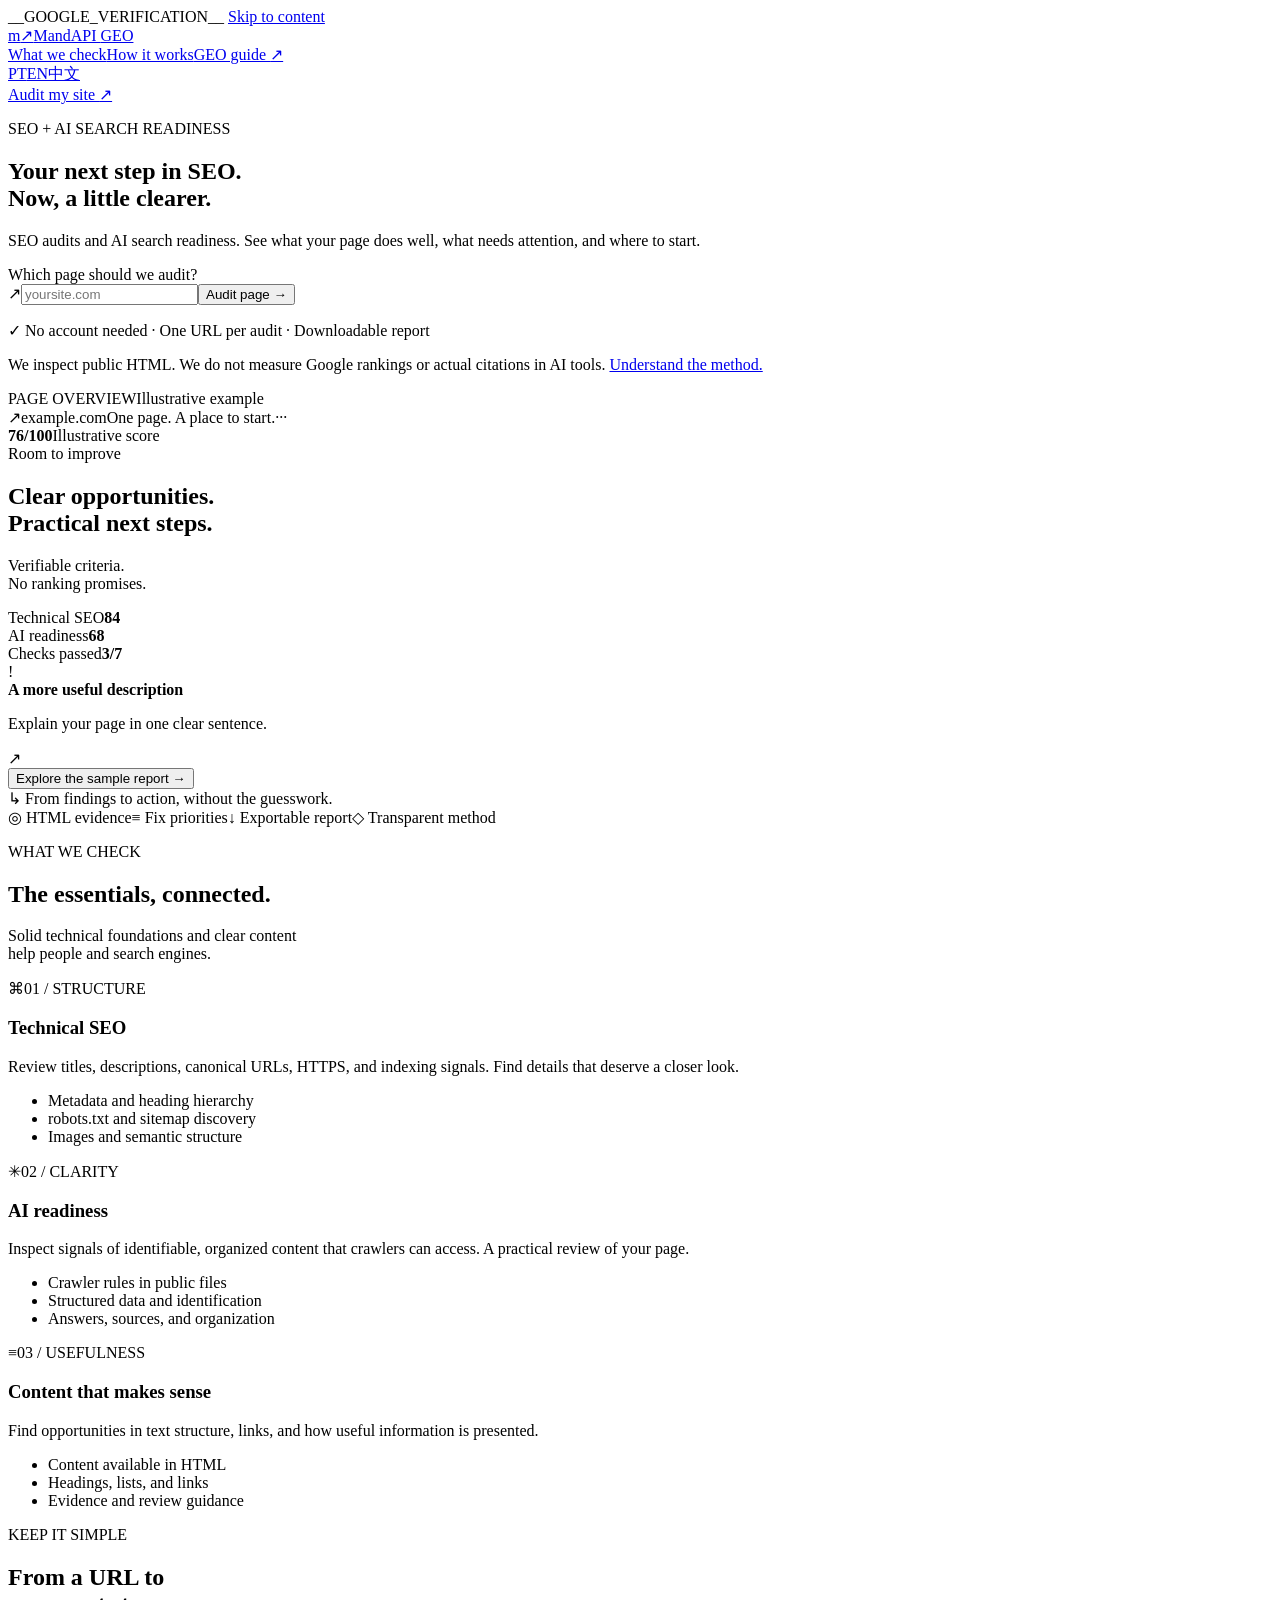
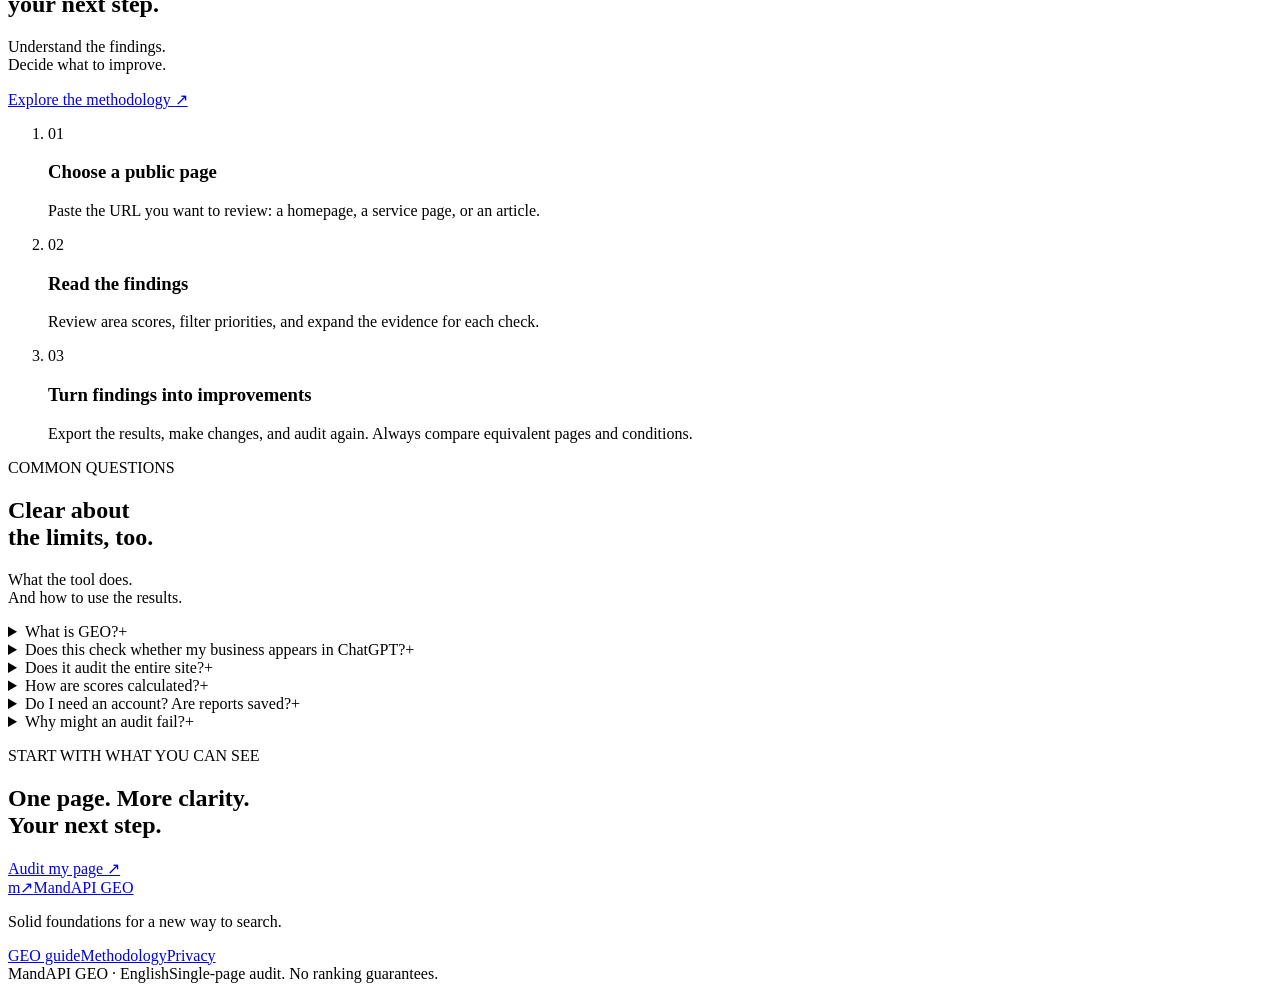
==== web/en/index.html @ e289f3f3 "feat: professional multilingual GEO audit with safe scanning and honest reporting" ====
<!DOCTYPE html>

<html lang="en">
<head>
<meta charset="utf-8"/>
<meta content="width=device-width, initial-scale=1" name="viewport"/>
<title>MandAPI GEO — SEO audit and AI search readiness</title>
<meta content="Audit a page’s technical SEO, content, and AI search readiness. Get evidence, priorities, and an exportable report without an account." name="description"/>
<meta content="__INDEX_ROBOTS__" name="robots"/>
  __GOOGLE_VERIFICATION__
  <link href="__SITE_URL__/en" rel="canonical"/>
<meta content="website" property="og:type"/>
<meta content="en_US" property="og:locale"/>
<meta content="MandAPI GEO" property="og:site_name"/>
<meta content="Clarity for your next step in SEO." property="og:title"/>
<meta content="SEO audits and AI search readiness. One page, clear evidence, and practical next steps." property="og:description"/>
<meta content="__SITE_URL__/en" property="og:url"/>
<meta content="__SITE_URL__/assets/og-image.en.png" property="og:image"/>
<meta content="summary_large_image" name="twitter:card"/>
<meta content="#f8faf7" name="theme-color"/>
<link href="/assets/favicon.svg" rel="icon" type="image/svg+xml"/>
<link href="/assets/styles.css" rel="stylesheet"/>
<script defer="" src="/assets/app.en.js"></script>
<script type="application/ld+json">{"@context": "https://schema.org", "@type": "WebApplication", "name": "MandAPI GEO", "url": "__SITE_URL__/en", "applicationCategory": "BusinessApplication", "operatingSystem": "Web", "inLanguage": "en", "description": "Audit a page’s technical SEO, content, and AI search readiness. Get evidence, priorities, and an exportable report without an account.", "featureList": ["Single-page HTML audit", "Checks with evidence", "JSON and Markdown reports"]}</script>
<meta content="1200" property="og:image:width"/><meta content="630" property="og:image:height"/><link href="__SITE_URL__/" hreflang="pt-BR" rel="alternate"/><link href="__SITE_URL__/en" hreflang="en" rel="alternate"/><link href="__SITE_URL__/zh" hreflang="zh-CN" rel="alternate"/><link href="__SITE_URL__/" hreflang="x-default" rel="alternate"/></head>
<body>
<a class="skip-link" href="#main">Skip to content</a>
<header class="site-header">
<div class="container header-inner">
<a aria-label="MandAPI GEO, home" class="brand" href="/en"><span aria-hidden="true" class="brand-mark">m<span>↗</span></span><span>MandAPI <span class="brand-geo">GEO</span></span></a>
<nav aria-label="Main navigation" class="main-nav"><a href="#recursos">What we check</a><a href="#como-funciona">How it works</a><a href="/en/guia-geo">GEO guide <span aria-hidden="true">↗</span></a></nav>
<nav aria-label="Choose language" class="language-switch"><a href="/" hreflang="pt-BR" lang="pt-BR">PT</a><a aria-current="page" href="/en" hreflang="en" lang="en">EN</a><a href="/zh" hreflang="zh-CN" lang="zh-CN">中文</a></nav><a class="button button-small button-outline header-cta" href="#url">Audit my site <span aria-hidden="true">↗</span></a>
</div>
</header>
<main id="main">
<section aria-labelledby="hero-title" class="hero container">
<div class="hero-copy">
<p class="eyebrow"><span aria-hidden="true" class="status-dot"></span> SEO + AI SEARCH READINESS</p>
<h1 id="hero-title">Your next step in SEO.<br/><span class="accent-text">Now, a little clearer.</span></h1>
<p class="hero-description">SEO audits and AI search readiness. See what your page does well, what needs attention, and where to start.</p>
<form class="scan-form" id="scan-form" novalidate="">
<label for="url">Which page should we audit?</label>
<div class="input-action"><span aria-hidden="true" class="input-icon">↗</span><input aria-describedby="url-help url-error" autocomplete="url" id="url" inputmode="url" maxlength="2048" name="url" placeholder="yoursite.com" required="" spellcheck="false" type="text"/><button class="button button-primary" id="submit" type="submit">Audit page <span aria-hidden="true">→</span></button></div>
<p class="field-error" hidden="" id="url-error" role="alert"></p>
<p class="form-note" id="url-help"><span aria-hidden="true">✓</span> No account needed <span class="note-separator">·</span> One URL per audit <span class="note-separator">·</span> Downloadable report</p>
</form>
<noscript><p class="notice">Enable JavaScript to run an audit. The <a href="/en/guia-geo">GEO guide</a> and <a href="/en/metodologia">methodology</a> are available without JavaScript.</p></noscript>
<p class="hero-footnote">We inspect public HTML. We do not measure Google rankings or actual citations in AI tools. <a href="/en/metodologia">Understand the method.</a></p>
</div>
<div aria-label="Illustrative report preview with fictional scores" class="hero-visual">
<div aria-hidden="true" class="visual-grid"></div>
<div class="preview-card">
<div class="preview-top"><span class="tiny-label">PAGE OVERVIEW</span><span class="demo-pill">Illustrative example</span></div>
<div class="preview-domain"><span aria-hidden="true" class="site-icon">↗</span><span>example.com<span class="preview-caption">One page. A place to start.</span></span><span aria-hidden="true" class="preview-menu">···</span></div>
<div class="preview-score"><div class="score-ring" style="--score:76"><div><strong>76<span>/100</span></strong><span>Illustrative score</span></div></div><div class="preview-score-copy"><span class="tag tag-green">Room to improve</span><h2>Clear opportunities.<br/>Practical next steps.</h2><p>Verifiable criteria.<br/>No ranking promises.</p></div></div>
<div class="preview-bars"><div><span>Technical SEO</span><strong>84</strong><span class="mini-bar"><i style="width:84%"></i></span></div><div><span>AI readiness</span><strong>68</strong><span class="mini-bar"><i style="width:68%"></i></span></div><div><span>Checks passed</span><strong>3/7</strong><span class="mini-bar"><i style="width:43%"></i></span></div></div>
<div class="preview-finding"><span aria-hidden="true" class="finding-icon">!</span><div><strong>A more useful description</strong><p>Explain your page in one clear sentence.</p></div><span aria-hidden="true">↗</span></div>
<button class="preview-link" id="demo-button" type="button">Explore the sample report <span aria-hidden="true">→</span></button>
</div>
<div class="visual-note"><span aria-hidden="true">↳</span> From findings to action, without the guesswork.</div>
</div>
</section>
<div class="container"><div aria-label="Tool principles" class="capability-strip"><span><span aria-hidden="true">◎</span> HTML evidence</span><span><span aria-hidden="true">≡</span> Fix priorities</span><span><span aria-hidden="true">↓</span> Exportable report</span><span><span aria-hidden="true">◇</span> Transparent method</span></div></div>
<section aria-label="Audit progress" class="container scan-feedback" hidden="" id="scan-feedback"><div class="feedback-inner"><span aria-hidden="true" class="spinner" id="spinner"></span><div><p aria-atomic="true" aria-live="polite" id="status" role="status"></p><p class="small muted" id="status-detail"></p></div><button class="button button-small button-outline" hidden="" id="cancel-button" type="button">Cancel</button></div></section>
<section aria-busy="false" aria-labelledby="report-title" class="container report-section" hidden="" id="results">
<div class="demo-banner" hidden="" id="demo-banner"><strong>Demonstration report.</strong> All data below is fictional and illustrates how to read an audit. <a href="#url">Audit my page →</a></div>
<div class="section-heading report-heading"><div><p class="eyebrow">FROM EVIDENCE TO ACTION</p><h2 id="report-title" tabindex="-1">Your full page diagnosis.</h2></div><div class="report-actions"><button class="button button-small button-outline" id="download-json" type="button">↓ JSON</button><button class="button button-small button-outline" id="download-md" type="button">↓ Markdown</button><button class="button button-small button-outline" id="print-report" type="button">Print / PDF</button><button class="button button-small button-dark" id="rescan" type="button">Audit again ↗</button></div></div>
<div class="report-overview"><div class="report-score"><div class="score-ring" id="report-ring"><div><strong id="overall-score">—</strong><span>out of 100 points</span></div></div><div><p class="tiny-label">HEURISTIC SCORE</p><h3 id="report-domain"></h3><p class="muted" id="report-summary"></p></div></div><dl class="report-meta"><div><dt>Requested page</dt><dd id="report-url"></dd></div><div><dt>Final URL</dt><dd id="report-final-url"></dd></div><div><dt>Audited at</dt><dd id="report-date"></dd></div><div><dt>Total time</dt><dd id="report-time"></dd></div></dl></div>
<p class="report-scope" id="report-scope">Scope: one page’s HTML and public supporting files. No JavaScript rendering, full-site crawl, or ranking and citation tracking. The score guides review; it does not guarantee rankings.</p>
<div class="area-grid" id="area-scores"></div>
<div class="report-block-heading"><div><h3>Fix priorities <span class="count-badge" id="issue-total"></span></h3><p class="muted small">Review the evidence before applying each recommendation.</p></div><div class="filters"><label>Area<select id="area-filter"><option value="all">All areas</option><option value="seo">Technical SEO</option><option value="geo">AI readiness</option></select></label><label>Severity<select id="severity-filter"><option value="all">All severities</option><option value="critical">Critical</option><option value="high">High</option><option value="medium">Medium</option><option value="low">Low</option></select></label></div></div>
<p aria-live="polite" class="small muted" id="filter-count"></p><div class="issue-list" id="issues"></div>
<div class="report-block-heading"><div><h3>All checks <span class="count-badge" id="check-total"></span></h3><p class="muted small">Expand a check to inspect its value and guidance. The area filter applies here too.</p></div></div>
<div class="check-list" id="checks"></div>
<p class="report-engine small muted">Analysis engine: <span id="engine"></span> · <a href="/en/metodologia">How to interpret these scores</a></p>
</section>
<section aria-labelledby="resources-title" class="section container" id="recursos"><div class="section-heading"><div><p class="eyebrow">WHAT WE CHECK</p><h2 id="resources-title">The essentials, connected.</h2></div><p>Solid technical foundations and clear content<br class="desktop-break"/> help people and search engines.</p></div><div class="feature-grid"><article class="feature-card"><span aria-hidden="true" class="feature-icon">⌘</span><span class="feature-number">01 / STRUCTURE</span><h3>Technical SEO</h3><p>Review titles, descriptions, canonical URLs, HTTPS, and indexing signals. Find details that deserve a closer look.</p><ul class="clean-list"><li>Metadata and heading hierarchy</li><li>robots.txt and sitemap discovery</li><li>Images and semantic structure</li></ul></article><article class="feature-card"><span aria-hidden="true" class="feature-icon">✳</span><span class="feature-number">02 / CLARITY</span><h3>AI readiness</h3><p>Inspect signals of identifiable, organized content that crawlers can access. A practical review of your page.</p><ul class="clean-list"><li>Crawler rules in public files</li><li>Structured data and identification</li><li>Answers, sources, and organization</li></ul></article><article class="feature-card"><span aria-hidden="true" class="feature-icon">≡</span><span class="feature-number">03 / USEFULNESS</span><h3>Content that makes sense</h3><p>Find opportunities in text structure, links, and how useful information is presented.</p><ul class="clean-list"><li>Content available in HTML</li><li>Headings, lists, and links</li><li>Evidence and review guidance</li></ul></article></div></section>
<section aria-labelledby="how-title" class="how-section" id="como-funciona"><div class="container how-layout"><div><p class="eyebrow">KEEP IT SIMPLE</p><h2 id="how-title">From a URL to<br/>your next step.</h2><p class="muted">Understand the findings.<br/>Decide what to improve.</p><a class="text-link" href="/en/metodologia">Explore the methodology <span aria-hidden="true">↗</span></a></div><ol class="steps"><li><span class="step-number">01</span><div><h3>Choose a public page</h3><p>Paste the URL you want to review: a homepage, a service page, or an article.</p></div></li><li><span class="step-number">02</span><div><h3>Read the findings</h3><p>Review area scores, filter priorities, and expand the evidence for each check.</p></div></li><li><span class="step-number">03</span><div><h3>Turn findings into improvements</h3><p>Export the results, make changes, and audit again. Always compare equivalent pages and conditions.</p></div></li></ol></div></section>
<section aria-labelledby="faq-title" class="section container faq-layout" id="perguntas"><div><p class="eyebrow">COMMON QUESTIONS</p><h2 id="faq-title">Clear about<br/>the limits, too.</h2><p class="muted">What the tool does.<br/>And how to use the results.</p></div><div class="faq-list"><details><summary>What is GEO?<span aria-hidden="true">+</span></summary><p>GEO, or Generative Engine Optimization, describes practices that make content more accessible and understandable in AI search experiences. This audit focuses on technical and editorial signals in HTML, based on SEO fundamentals. <a href="/en/guia-geo">Read the practical guide.</a></p></details><details><summary>Does this check whether my business appears in ChatGPT?<span aria-hidden="true">+</span></summary><p>No. The tool does not query ChatGPT, Gemini, or other assistants, or track Google rankings. It evaluates page readiness signals. A good score does not guarantee indexing, rankings, or citations.</p></details><details><summary>Does it audit the entire site?<span aria-hidden="true">+</span></summary><p>Each audit considers the HTML returned by one URL and public supporting files such as robots.txt and a sitemap. It does not crawl all pages or run JavaScript. Content loaded only in the browser may not be detected.</p></details><details><summary>How are scores calculated?<span aria-hidden="true">+</span></summary><p>Scores are heuristic: weighted checks create an area summary. Results help prioritize review but do not replace human audits, traffic data, or performance tests. Inspect the evidence, not just the number. <a href="/en/metodologia">Understand the criteria.</a></p></details><details><summary>Do I need an account? Are reports saved?<span aria-hidden="true">+</span></summary><p>No account is needed. The application does not keep a persistent report history. Download JSON or Markdown locally, or save a PDF through your browser. Infrastructure and servers may keep operational logs; see the <a href="/en/privacidade">privacy policy</a>.</p></details><details><summary>Why might an audit fail?<span aria-hidden="true">+</span></summary><p>The page must be public, accessible over HTTP or HTTPS, and return HTML. Bot protection, authentication, request limits, network errors, or slow responses may prevent access. Internal and private addresses are not accepted.</p></details></div></section>
<section class="container closing-section"><div class="closing-card"><div><p class="eyebrow">START WITH WHAT YOU CAN SEE</p><h2>One page. More clarity.<br/>Your next step.</h2></div><a class="button button-primary" href="#url">Audit my page <span aria-hidden="true">↗</span></a></div></section>
</main>
<footer class="site-footer"><div class="container"><div class="footer-top"><div><a class="brand" href="/en"><span aria-hidden="true" class="brand-mark">m<span>↗</span></span><span>MandAPI <span class="brand-geo">GEO</span></span></a><p>Solid foundations for a new way to search.</p></div><nav aria-label="Footer links"><a href="/en/guia-geo">GEO guide</a><a href="/en/metodologia">Methodology</a><a href="/en/privacidade">Privacy</a></nav></div><div class="footer-bottom"><span>MandAPI GEO · English</span><span>Single-page audit. No ranking guarantees.</span></div></div></footer>
</body>
</html>
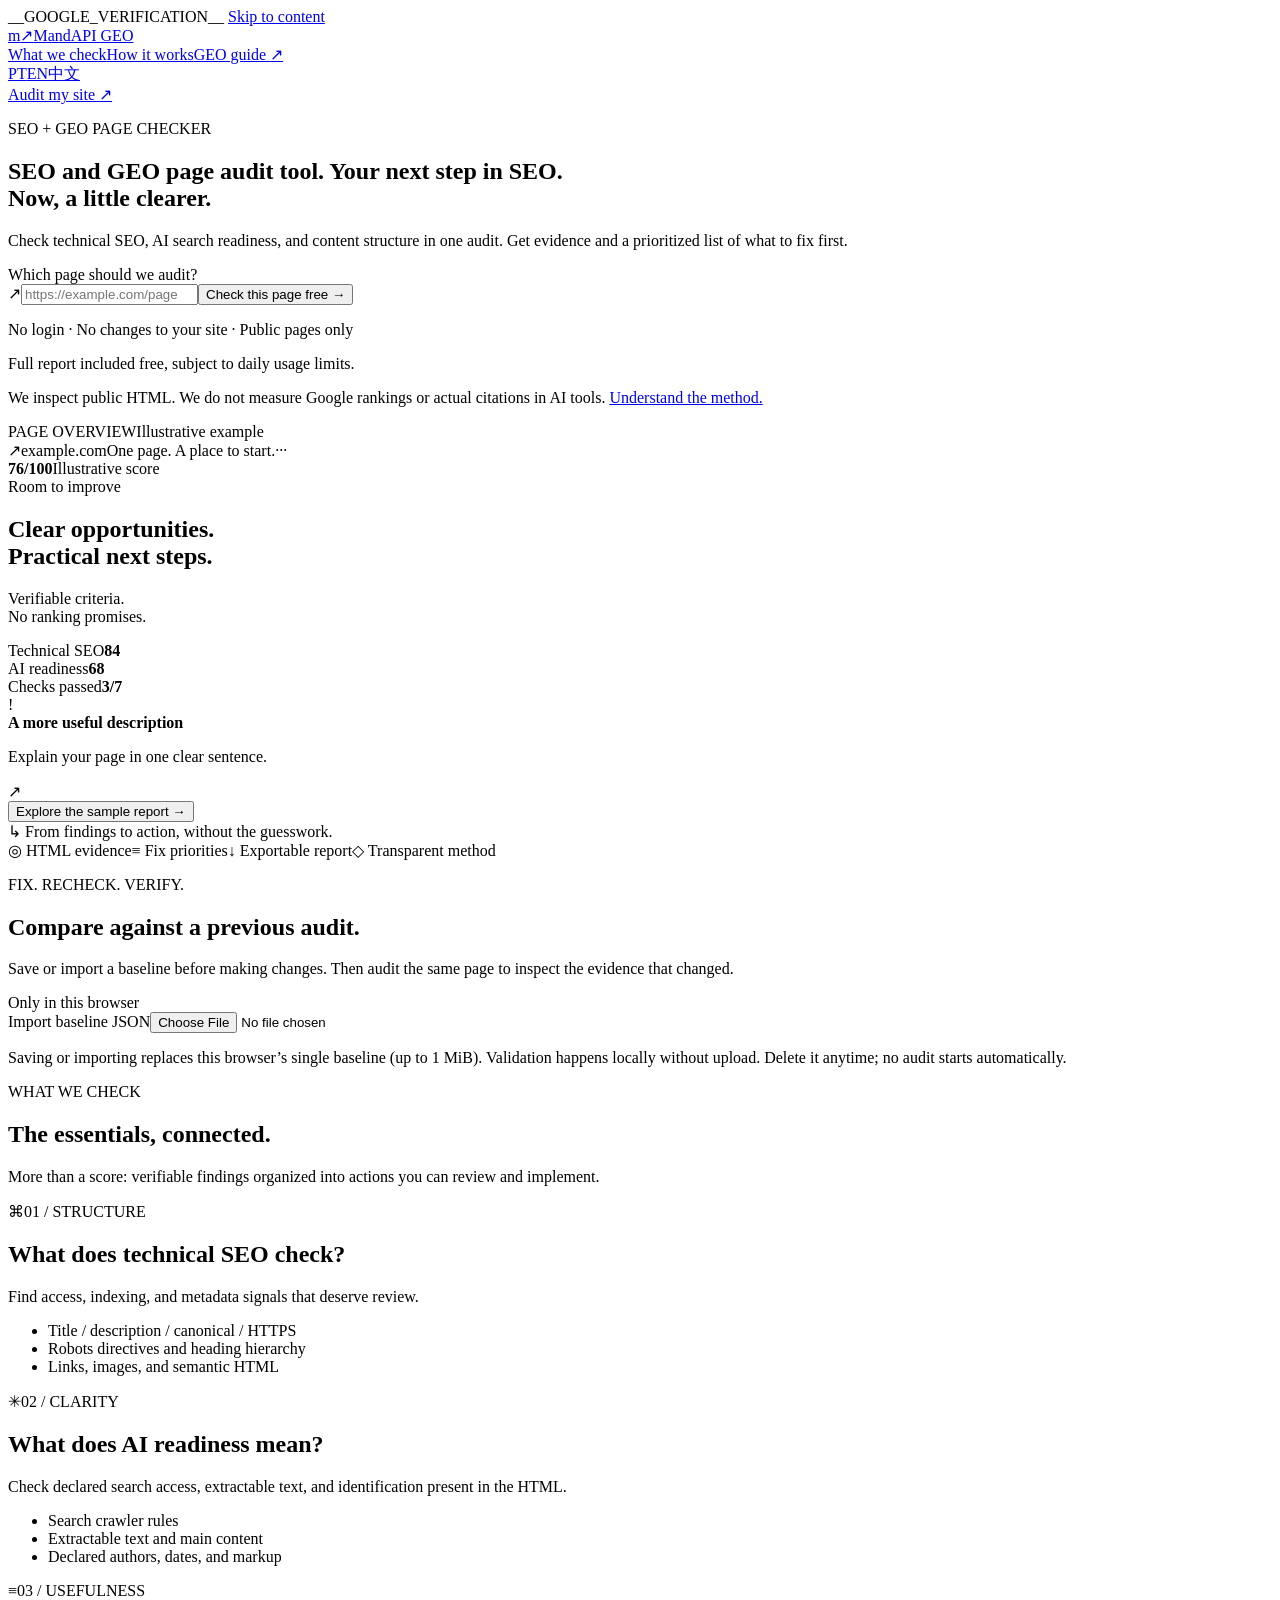
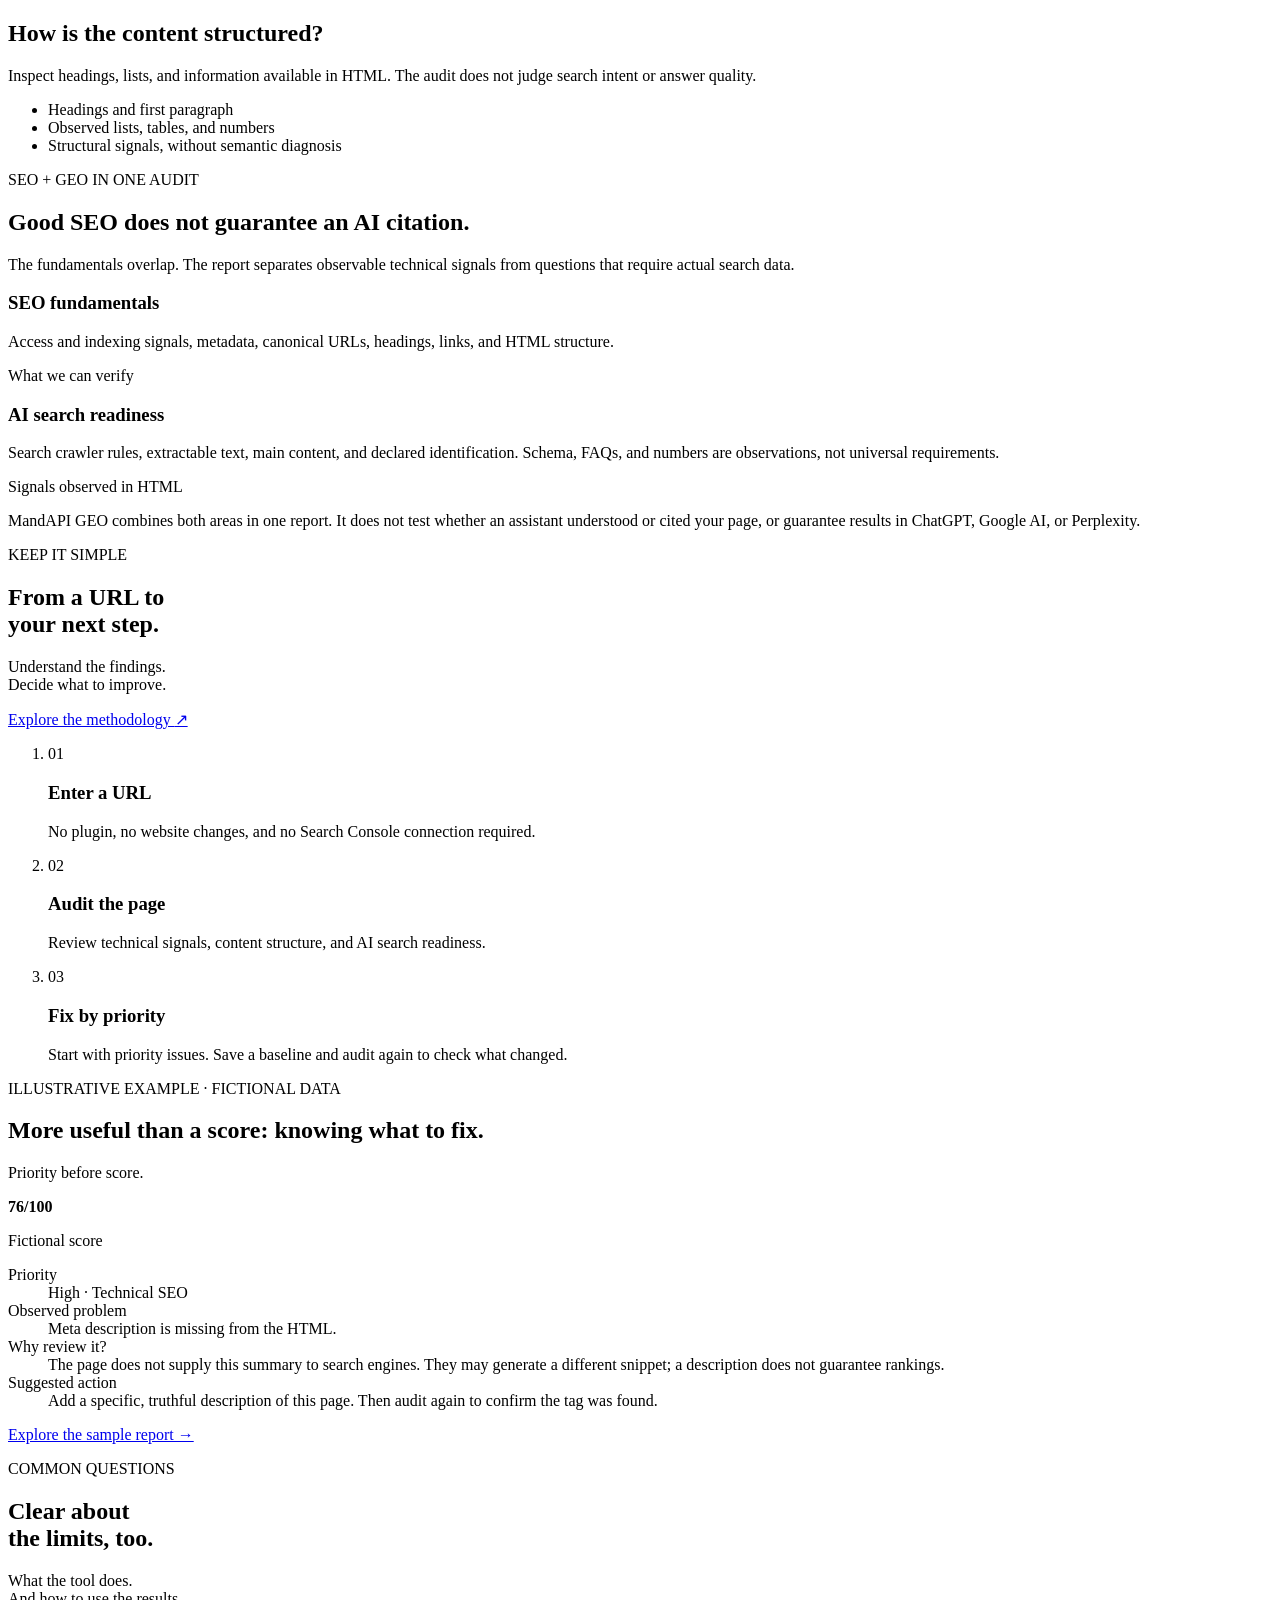
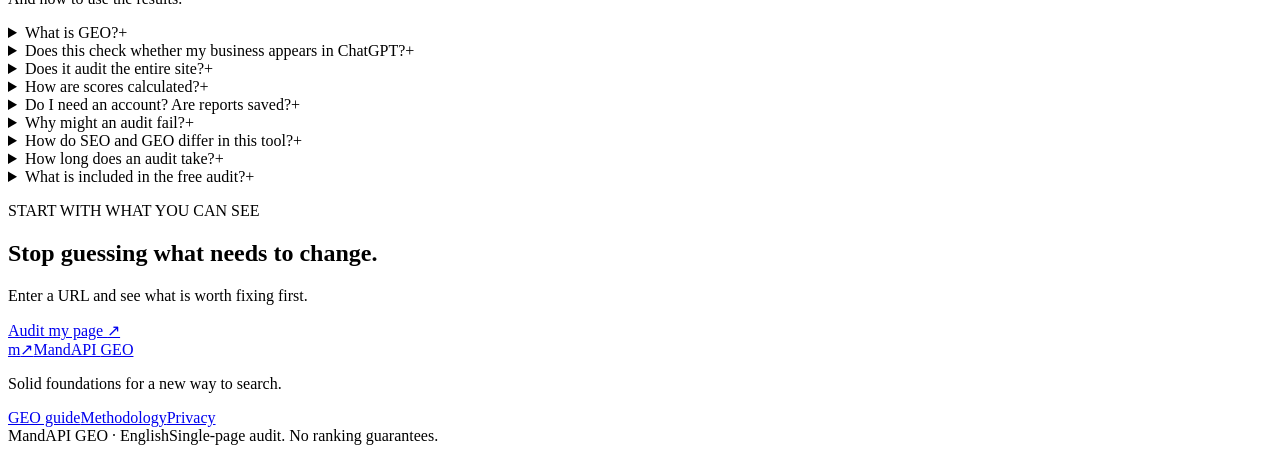
==== commit 829c6a04: "feat: improve multilingual conversion and add evidence-based retest comparison" ====
--- a/web/en/index.html
+++ b/web/en/index.html
@@ -4,25 +4,26 @@
 <head>
 <meta charset="utf-8"/>
 <meta content="width=device-width, initial-scale=1" name="viewport"/>
-<title>MandAPI GEO — SEO audit and AI search readiness</title>
-<meta content="Audit a page’s technical SEO, content, and AI search readiness. Get evidence, priorities, and an exportable report without an account." name="description"/>
+<title>Free SEO &amp; GEO Page Checker, AI Readiness Audit | MandAPI GEO</title>
+<meta content="Check one page for technical SEO and AI search readiness. Get evidence, prioritized fixes, and compare a new audit against your saved baseline. No login." name="description"/>
 <meta content="__INDEX_ROBOTS__" name="robots"/>
   __GOOGLE_VERIFICATION__
   <link href="__SITE_URL__/en" rel="canonical"/>
 <meta content="website" property="og:type"/>
 <meta content="en_US" property="og:locale"/>
 <meta content="MandAPI GEO" property="og:site_name"/>
-<meta content="Clarity for your next step in SEO." property="og:title"/>
-<meta content="SEO audits and AI search readiness. One page, clear evidence, and practical next steps." property="og:description"/>
+<meta content="Free SEO &amp; GEO Page Checker, AI Readiness Audit | MandAPI GEO" property="og:title"/>
+<meta content="Check one page for technical SEO and AI search readiness. Get evidence, prioritized fixes, and compare a new audit against your saved baseline. No login." property="og:description"/>
 <meta content="__SITE_URL__/en" property="og:url"/>
 <meta content="__SITE_URL__/assets/og-image.en.png" property="og:image"/>
 <meta content="summary_large_image" name="twitter:card"/>
 <meta content="#f8faf7" name="theme-color"/>
 <link href="/assets/favicon.svg" rel="icon" type="image/svg+xml"/>
 <link href="/assets/styles.css" rel="stylesheet"/>
+<script defer="" src="/assets/comparison.js"></script>
 <script defer="" src="/assets/app.en.js"></script>
-<script type="application/ld+json">{"@context": "https://schema.org", "@type": "WebApplication", "name": "MandAPI GEO", "url": "__SITE_URL__/en", "applicationCategory": "BusinessApplication", "operatingSystem": "Web", "inLanguage": "en", "description": "Audit a page’s technical SEO, content, and AI search readiness. Get evidence, priorities, and an exportable report without an account.", "featureList": ["Single-page HTML audit", "Checks with evidence", "JSON and Markdown reports"]}</script>
-<meta content="1200" property="og:image:width"/><meta content="630" property="og:image:height"/><link href="__SITE_URL__/" hreflang="pt-BR" rel="alternate"/><link href="__SITE_URL__/en" hreflang="en" rel="alternate"/><link href="__SITE_URL__/zh" hreflang="zh-CN" rel="alternate"/><link href="__SITE_URL__/" hreflang="x-default" rel="alternate"/></head>
+<script type="application/ld+json">{"@context": "https://schema.org", "@graph": [{"@type": "WebSite", "name": "MandAPI GEO", "url": "__SITE_URL__/en", "inLanguage": "en"}, {"@context": "https://schema.org", "@type": "WebApplication", "name": "MandAPI GEO", "url": "__SITE_URL__/en", "applicationCategory": "BusinessApplication", "operatingSystem": "Web", "inLanguage": "en", "description": "Check one page for technical SEO and AI search readiness. Get evidence, prioritized fixes, and compare a new audit against your saved baseline. No login.", "featureList": ["Single-page HTML audit", "Checks with evidence", "JSON and Markdown reports"]}]}</script>
+<meta content="1200" property="og:image:width"/><meta content="630" property="og:image:height"/><meta content="Free SEO &amp; GEO Page Checker, AI Readiness Audit | MandAPI GEO" name="twitter:title"/><meta content="Check one page for technical SEO and AI search readiness. Get evidence, prioritized fixes, and compare a new audit against your saved baseline. No login." name="twitter:description"/><meta content="__SITE_URL__/assets/og-image.en.png" name="twitter:image"/><link href="__SITE_URL__/" hreflang="pt-BR" rel="alternate"/><link href="__SITE_URL__/en" hreflang="en" rel="alternate"/><link href="__SITE_URL__/zh" hreflang="zh-CN" rel="alternate"/><link href="__SITE_URL__/" hreflang="x-default" rel="alternate"/></head>
 <body>
 <a class="skip-link" href="#main">Skip to content</a>
 <header class="site-header">
@@ -35,14 +36,14 @@
 <main id="main">
 <section aria-labelledby="hero-title" class="hero container">
 <div class="hero-copy">
-<p class="eyebrow"><span aria-hidden="true" class="status-dot"></span> SEO + AI SEARCH READINESS</p>
-<h1 id="hero-title">Your next step in SEO.<br/><span class="accent-text">Now, a little clearer.</span></h1>
-<p class="hero-description">SEO audits and AI search readiness. See what your page does well, what needs attention, and where to start.</p>
+<p class="eyebrow">SEO + GEO PAGE CHECKER</p>
+<h1 id="hero-title"><span class="sr-only">SEO and GEO page audit tool. </span>Your next step in SEO.<br/><span class="accent-text">Now, a little clearer.</span></h1>
+<p class="hero-description">Check technical SEO, AI search readiness, and content structure in one audit. Get evidence and a prioritized list of what to fix first.</p>
 <form class="scan-form" id="scan-form" novalidate="">
 <label for="url">Which page should we audit?</label>
-<div class="input-action"><span aria-hidden="true" class="input-icon">↗</span><input aria-describedby="url-help url-error" autocomplete="url" id="url" inputmode="url" maxlength="2048" name="url" placeholder="yoursite.com" required="" spellcheck="false" type="text"/><button class="button button-primary" id="submit" type="submit">Audit page <span aria-hidden="true">→</span></button></div>
+<div class="input-action"><span aria-hidden="true" class="input-icon">↗</span><input aria-describedby="url-help url-error" autocomplete="url" id="url" inputmode="url" maxlength="2048" name="url" placeholder="https://example.com/page" required="" spellcheck="false" type="text"/><button class="button button-primary" id="submit" type="submit">Check this page free →</button></div>
 <p class="field-error" hidden="" id="url-error" role="alert"></p>
-<p class="form-note" id="url-help"><span aria-hidden="true">✓</span> No account needed <span class="note-separator">·</span> One URL per audit <span class="note-separator">·</span> Downloadable report</p>
+<p class="form-note" id="url-help">No login · No changes to your site · Public pages only</p><p class="quota-note small muted">Full report included free, subject to daily usage limits.</p>
 </form>
 <noscript><p class="notice">Enable JavaScript to run an audit. The <a href="/en/guia-geo">GEO guide</a> and <a href="/en/metodologia">methodology</a> are available without JavaScript.</p></noscript>
 <p class="hero-footnote">We inspect public HTML. We do not measure Google rankings or actual citations in AI tools. <a href="/en/metodologia">Understand the method.</a></p>
@@ -62,22 +63,29 @@
 </section>
 <div class="container"><div aria-label="Tool principles" class="capability-strip"><span><span aria-hidden="true">◎</span> HTML evidence</span><span><span aria-hidden="true">≡</span> Fix priorities</span><span><span aria-hidden="true">↓</span> Exportable report</span><span><span aria-hidden="true">◇</span> Transparent method</span></div></div>
 <section aria-label="Audit progress" class="container scan-feedback" hidden="" id="scan-feedback"><div class="feedback-inner"><span aria-hidden="true" class="spinner" id="spinner"></span><div><p aria-atomic="true" aria-live="polite" id="status" role="status"></p><p class="small muted" id="status-detail"></p></div><button class="button button-small button-outline" hidden="" id="cancel-button" type="button">Cancel</button></div></section>
+<section aria-labelledby="baseline-title" class="container baseline-section" id="baseline-section">
+<div class="baseline-card"><div class="baseline-heading"><div><p class="eyebrow">FIX. RECHECK. VERIFY.</p><h2 id="baseline-title">Compare against a previous audit.</h2><p class="muted small">Save or import a baseline before making changes. Then audit the same page to inspect the evidence that changed.</p></div><span class="tag tag-green">Only in this browser</span></div>
+<div class="baseline-actions"><label class="button button-small button-outline import-label" for="import-baseline">Import baseline JSON<input accept=".json,application/json" id="import-baseline" type="file"/></label><button class="button button-small button-outline" hidden="" id="retest-baseline" type="button">Recheck baseline page ↗</button><button class="button button-small button-outline" hidden="" id="clear-baseline" type="button">Clear baseline</button></div>
+<p class="baseline-consent small muted">Saving or importing replaces this browser’s single baseline (up to 1 MiB). Validation happens locally without upload. Delete it anytime; no audit starts automatically.</p>
+<p aria-atomic="true" aria-live="polite" class="small" id="baseline-status" role="status"></p><dl class="baseline-meta" hidden="" id="baseline-meta"></dl></div>
+</section>
 <section aria-busy="false" aria-labelledby="report-title" class="container report-section" hidden="" id="results">
 <div class="demo-banner" hidden="" id="demo-banner"><strong>Demonstration report.</strong> All data below is fictional and illustrates how to read an audit. <a href="#url">Audit my page →</a></div>
-<div class="section-heading report-heading"><div><p class="eyebrow">FROM EVIDENCE TO ACTION</p><h2 id="report-title" tabindex="-1">Your full page diagnosis.</h2></div><div class="report-actions"><button class="button button-small button-outline" id="download-json" type="button">↓ JSON</button><button class="button button-small button-outline" id="download-md" type="button">↓ Markdown</button><button class="button button-small button-outline" id="print-report" type="button">Print / PDF</button><button class="button button-small button-dark" id="rescan" type="button">Audit again ↗</button></div></div>
+<div class="section-heading report-heading"><div><p class="eyebrow">FROM EVIDENCE TO ACTION</p><h2 id="report-title" tabindex="-1">Your full page diagnosis.</h2></div><div class="report-actions"><button class="button button-small button-outline" id="download-json" type="button">↓ JSON</button><button class="button button-small button-outline" id="download-md" type="button">↓ Markdown</button><button class="button button-small button-outline" id="print-report" type="button">Print / PDF</button><button class="button button-small button-dark" id="rescan" type="button">Audit again ↗</button><button class="button button-small button-dark" hidden="" id="save-baseline" type="button">Save as baseline</button></div></div>
 <div class="report-overview"><div class="report-score"><div class="score-ring" id="report-ring"><div><strong id="overall-score">—</strong><span>out of 100 points</span></div></div><div><p class="tiny-label">HEURISTIC SCORE</p><h3 id="report-domain"></h3><p class="muted" id="report-summary"></p></div></div><dl class="report-meta"><div><dt>Requested page</dt><dd id="report-url"></dd></div><div><dt>Final URL</dt><dd id="report-final-url"></dd></div><div><dt>Audited at</dt><dd id="report-date"></dd></div><div><dt>Total time</dt><dd id="report-time"></dd></div></dl></div>
 <p class="report-scope" id="report-scope">Scope: one page’s HTML and public supporting files. No JavaScript rendering, full-site crawl, or ranking and citation tracking. The score guides review; it does not guarantee rankings.</p>
-<div class="area-grid" id="area-scores"></div>
+<div class="area-grid" id="area-scores"></div><section aria-labelledby="top-priorities-title" class="top-priorities-section" hidden="" id="top-priorities-section"><div class="report-block-heading"><div><h3 id="top-priorities-title">Start with these priorities</h3><p class="small muted">Up to three actual findings from this audit, ordered by rule severity and impact.</p></div></div><div class="top-priorities" id="top-priorities"></div></section>
+<section aria-labelledby="comparison-title" class="comparison-section" hidden="" id="comparison-section"><div class="report-block-heading"><div><h3 id="comparison-title">What changed in the new audit?</h3><p class="muted small">An observed change does not prove that an edit caused the result.</p></div><button class="button button-small button-outline" id="download-comparison" type="button">↓ Comparison report</button></div><p aria-live="polite" class="notice" id="comparison-notice" role="status"></p><div class="comparison-scores" id="comparison-scores"></div><div class="comparison-counts" id="comparison-counts"></div><div class="comparison-details" id="comparison-details"></div></section>
 <div class="report-block-heading"><div><h3>Fix priorities <span class="count-badge" id="issue-total"></span></h3><p class="muted small">Review the evidence before applying each recommendation.</p></div><div class="filters"><label>Area<select id="area-filter"><option value="all">All areas</option><option value="seo">Technical SEO</option><option value="geo">AI readiness</option></select></label><label>Severity<select id="severity-filter"><option value="all">All severities</option><option value="critical">Critical</option><option value="high">High</option><option value="medium">Medium</option><option value="low">Low</option></select></label></div></div>
 <p aria-live="polite" class="small muted" id="filter-count"></p><div class="issue-list" id="issues"></div>
 <div class="report-block-heading"><div><h3>All checks <span class="count-badge" id="check-total"></span></h3><p class="muted small">Expand a check to inspect its value and guidance. The area filter applies here too.</p></div></div>
 <div class="check-list" id="checks"></div>
 <p class="report-engine small muted">Analysis engine: <span id="engine"></span> · <a href="/en/metodologia">How to interpret these scores</a></p>
 </section>
-<section aria-labelledby="resources-title" class="section container" id="recursos"><div class="section-heading"><div><p class="eyebrow">WHAT WE CHECK</p><h2 id="resources-title">The essentials, connected.</h2></div><p>Solid technical foundations and clear content<br class="desktop-break"/> help people and search engines.</p></div><div class="feature-grid"><article class="feature-card"><span aria-hidden="true" class="feature-icon">⌘</span><span class="feature-number">01 / STRUCTURE</span><h3>Technical SEO</h3><p>Review titles, descriptions, canonical URLs, HTTPS, and indexing signals. Find details that deserve a closer look.</p><ul class="clean-list"><li>Metadata and heading hierarchy</li><li>robots.txt and sitemap discovery</li><li>Images and semantic structure</li></ul></article><article class="feature-card"><span aria-hidden="true" class="feature-icon">✳</span><span class="feature-number">02 / CLARITY</span><h3>AI readiness</h3><p>Inspect signals of identifiable, organized content that crawlers can access. A practical review of your page.</p><ul class="clean-list"><li>Crawler rules in public files</li><li>Structured data and identification</li><li>Answers, sources, and organization</li></ul></article><article class="feature-card"><span aria-hidden="true" class="feature-icon">≡</span><span class="feature-number">03 / USEFULNESS</span><h3>Content that makes sense</h3><p>Find opportunities in text structure, links, and how useful information is presented.</p><ul class="clean-list"><li>Content available in HTML</li><li>Headings, lists, and links</li><li>Evidence and review guidance</li></ul></article></div></section>
-<section aria-labelledby="how-title" class="how-section" id="como-funciona"><div class="container how-layout"><div><p class="eyebrow">KEEP IT SIMPLE</p><h2 id="how-title">From a URL to<br/>your next step.</h2><p class="muted">Understand the findings.<br/>Decide what to improve.</p><a class="text-link" href="/en/metodologia">Explore the methodology <span aria-hidden="true">↗</span></a></div><ol class="steps"><li><span class="step-number">01</span><div><h3>Choose a public page</h3><p>Paste the URL you want to review: a homepage, a service page, or an article.</p></div></li><li><span class="step-number">02</span><div><h3>Read the findings</h3><p>Review area scores, filter priorities, and expand the evidence for each check.</p></div></li><li><span class="step-number">03</span><div><h3>Turn findings into improvements</h3><p>Export the results, make changes, and audit again. Always compare equivalent pages and conditions.</p></div></li></ol></div></section>
-<section aria-labelledby="faq-title" class="section container faq-layout" id="perguntas"><div><p class="eyebrow">COMMON QUESTIONS</p><h2 id="faq-title">Clear about<br/>the limits, too.</h2><p class="muted">What the tool does.<br/>And how to use the results.</p></div><div class="faq-list"><details><summary>What is GEO?<span aria-hidden="true">+</span></summary><p>GEO, or Generative Engine Optimization, describes practices that make content more accessible and understandable in AI search experiences. This audit focuses on technical and editorial signals in HTML, based on SEO fundamentals. <a href="/en/guia-geo">Read the practical guide.</a></p></details><details><summary>Does this check whether my business appears in ChatGPT?<span aria-hidden="true">+</span></summary><p>No. The tool does not query ChatGPT, Gemini, or other assistants, or track Google rankings. It evaluates page readiness signals. A good score does not guarantee indexing, rankings, or citations.</p></details><details><summary>Does it audit the entire site?<span aria-hidden="true">+</span></summary><p>Each audit considers the HTML returned by one URL and public supporting files such as robots.txt and a sitemap. It does not crawl all pages or run JavaScript. Content loaded only in the browser may not be detected.</p></details><details><summary>How are scores calculated?<span aria-hidden="true">+</span></summary><p>Scores are heuristic: weighted checks create an area summary. Results help prioritize review but do not replace human audits, traffic data, or performance tests. Inspect the evidence, not just the number. <a href="/en/metodologia">Understand the criteria.</a></p></details><details><summary>Do I need an account? Are reports saved?<span aria-hidden="true">+</span></summary><p>No account is needed. The application does not keep a persistent report history. Download JSON or Markdown locally, or save a PDF through your browser. Infrastructure and servers may keep operational logs; see the <a href="/en/privacidade">privacy policy</a>.</p></details><details><summary>Why might an audit fail?<span aria-hidden="true">+</span></summary><p>The page must be public, accessible over HTTP or HTTPS, and return HTML. Bot protection, authentication, request limits, network errors, or slow responses may prevent access. Internal and private addresses are not accepted.</p></details></div></section>
-<section class="container closing-section"><div class="closing-card"><div><p class="eyebrow">START WITH WHAT YOU CAN SEE</p><h2>One page. More clarity.<br/>Your next step.</h2></div><a class="button button-primary" href="#url">Audit my page <span aria-hidden="true">↗</span></a></div></section>
+<section aria-labelledby="resources-title" class="section container" id="recursos"><div class="section-heading"><div><p class="eyebrow">WHAT WE CHECK</p><h2 id="resources-title">The essentials, connected.</h2></div><p>More than a score: verifiable findings organized into actions you can review and implement.</p></div><div class="feature-grid"><article class="feature-card"><span aria-hidden="true" class="feature-icon">⌘</span><span class="feature-number">01 / STRUCTURE</span><h2>What does technical SEO check?</h2><p>Find access, indexing, and metadata signals that deserve review.</p><ul class="clean-list"><li>Title / description / canonical / HTTPS</li><li>Robots directives and heading hierarchy</li><li>Links, images, and semantic HTML</li></ul></article><article class="feature-card"><span aria-hidden="true" class="feature-icon">✳</span><span class="feature-number">02 / CLARITY</span><h2>What does AI readiness mean?</h2><p>Check declared search access, extractable text, and identification present in the HTML.</p><ul class="clean-list"><li>Search crawler rules</li><li>Extractable text and main content</li><li>Declared authors, dates, and markup</li></ul></article><article class="feature-card"><span aria-hidden="true" class="feature-icon">≡</span><span class="feature-number">03 / USEFULNESS</span><h2>How is the content structured?</h2><p>Inspect headings, lists, and information available in HTML. The audit does not judge search intent or answer quality.</p><ul class="clean-list"><li>Headings and first paragraph</li><li>Observed lists, tables, and numbers</li><li>Structural signals, without semantic diagnosis</li></ul></article></div></section><section aria-labelledby="seo-geo-title" class="section container seo-geo-section"><p class="eyebrow">SEO + GEO IN ONE AUDIT</p><h2 id="seo-geo-title">Good SEO does not guarantee an AI citation.</h2><p class="section-intro">The fundamentals overlap. The report separates observable technical signals from questions that require actual search data.</p><div class="explanation-grid"><article><h3>SEO fundamentals</h3><p>Access and indexing signals, metadata, canonical URLs, headings, links, and HTML structure.</p><span class="tag tag-green">What we can verify</span></article><article><h3>AI search readiness</h3><p>Search crawler rules, extractable text, main content, and declared identification. Schema, FAQs, and numbers are observations, not universal requirements.</p><span class="tag tag-green">Signals observed in HTML</span></article></div><p class="notice">MandAPI GEO combines both areas in one report. It does not test whether an assistant understood or cited your page, or guarantee results in ChatGPT, Google AI, or Perplexity.</p></section>
+<section aria-labelledby="how-title" class="how-section" id="como-funciona"><div class="container how-layout"><div><p class="eyebrow">KEEP IT SIMPLE</p><h2 id="how-title">From a URL to<br/>your next step.</h2><p class="muted">Understand the findings.<br/>Decide what to improve.</p><a class="text-link" href="/en/metodologia">Explore the methodology <span aria-hidden="true">↗</span></a></div><ol class="steps"><li><span class="step-number">01</span><div><h3>Enter a URL</h3><p>No plugin, no website changes, and no Search Console connection required.</p></div></li><li><span class="step-number">02</span><div><h3>Audit the page</h3><p>Review technical signals, content structure, and AI search readiness.</p></div></li><li><span class="step-number">03</span><div><h3>Fix by priority</h3><p>Start with priority issues. Save a baseline and audit again to check what changed.</p></div></li></ol></div></section><section aria-labelledby="value-title" class="section container value-section"><div class="section-heading"><div><p class="eyebrow">ILLUSTRATIVE EXAMPLE · FICTIONAL DATA</p><h2 id="value-title">More useful than a score: knowing what to fix.</h2></div><p>Priority before score.</p></div><article class="action-example"><div class="example-score"><strong>76<span>/100</span></strong><p>Fictional score</p></div><dl><div><dt>Priority</dt><dd>High · Technical SEO</dd></div><div><dt>Observed problem</dt><dd>Meta description is missing from the HTML.</dd></div><div><dt>Why review it?</dt><dd>The page does not supply this summary to search engines. They may generate a different snippet; a description does not guarantee rankings.</dd></div><div><dt>Suggested action</dt><dd>Add a specific, truthful description of this page. Then audit again to confirm the tag was found.</dd></div></dl><a class="text-link" href="#demo-button">Explore the sample report →</a></article></section>
+<section aria-labelledby="faq-title" class="section container faq-layout" id="perguntas"><div><p class="eyebrow">COMMON QUESTIONS</p><h2 id="faq-title">Clear about<br/>the limits, too.</h2><p class="muted">What the tool does.<br/>And how to use the results.</p></div><div class="faq-list"><details><summary>What is GEO?<span aria-hidden="true">+</span></summary><p>GEO, or Generative Engine Optimization, describes practices that make content more accessible and understandable in AI search experiences. This audit focuses on technical and editorial signals in HTML, based on SEO fundamentals. <a href="/en/guia-geo">Read the practical guide.</a></p></details><details><summary>Does this check whether my business appears in ChatGPT?<span aria-hidden="true">+</span></summary><p>No. The tool does not query ChatGPT, Gemini, or other assistants, or track Google rankings. It evaluates page readiness signals. A good score does not guarantee indexing, rankings, or citations.</p></details><details><summary>Does it audit the entire site?<span aria-hidden="true">+</span></summary><p>Each audit considers the HTML returned by one URL and public supporting files such as robots.txt and a sitemap. It does not crawl all pages or run JavaScript. Content loaded only in the browser may not be detected.</p></details><details><summary>How are scores calculated?<span aria-hidden="true">+</span></summary><p>Scores are heuristic: weighted checks create an area summary. Results help prioritize review but do not replace human audits, traffic data, or performance tests. Inspect the evidence, not just the number. <a href="/en/metodologia">Understand the criteria.</a></p></details><details><summary>Do I need an account? Are reports saved?<span aria-hidden="true">+</span></summary><p>There is no account or server-side history. Clicking save or import stores one baseline in this browser for comparison. It persists across reloads and language changes and can be deleted. Imported files are validated locally, without upload. Operational logs may exist; see the privacy policy.</p></details><details><summary>Why might an audit fail?<span aria-hidden="true">+</span></summary><p>The page must be public, accessible over HTTP or HTTPS, and return HTML. Bot protection, authentication, request limits, network errors, or slow responses may prevent access. Internal and private addresses are not accepted.</p></details><details><summary>How do SEO and GEO differ in this tool?<span aria-hidden="true">+</span></summary><p>SEO reviews technical fundamentals. AI readiness adds search crawler access, extraction, and content identification signals. They overlap; neither score measures actual rankings or citations.</p></details><details><summary>How long does an audit take?<span aria-hidden="true">+</span></summary><p>Timing depends on the site and supporting files. The browser waits up to 120 seconds. You can stop waiting; the server may finish a request already in progress.</p></details><details><summary>What is included in the free audit?<span aria-hidden="true">+</span></summary><p>One public URL at a time, SEO and AI readiness scores, all checks, priorities, and exports. Daily usage limits apply. You can also save a browser baseline and compare a new audit.</p></details></div></section>
+<section class="container closing-section"><div class="closing-card"><div><p class="eyebrow">START WITH WHAT YOU CAN SEE</p><h2>Stop guessing what needs to change.</h2><p class="muted">Enter a URL and see what is worth fixing first.</p></div><a class="button button-primary" href="#url">Audit my page <span aria-hidden="true">↗</span></a></div></section>
 </main>
 <footer class="site-footer"><div class="container"><div class="footer-top"><div><a class="brand" href="/en"><span aria-hidden="true" class="brand-mark">m<span>↗</span></span><span>MandAPI <span class="brand-geo">GEO</span></span></a><p>Solid foundations for a new way to search.</p></div><nav aria-label="Footer links"><a href="/en/guia-geo">GEO guide</a><a href="/en/metodologia">Methodology</a><a href="/en/privacidade">Privacy</a></nav></div><div class="footer-bottom"><span>MandAPI GEO · English</span><span>Single-page audit. No ranking guarantees.</span></div></div></footer>
 </body>
